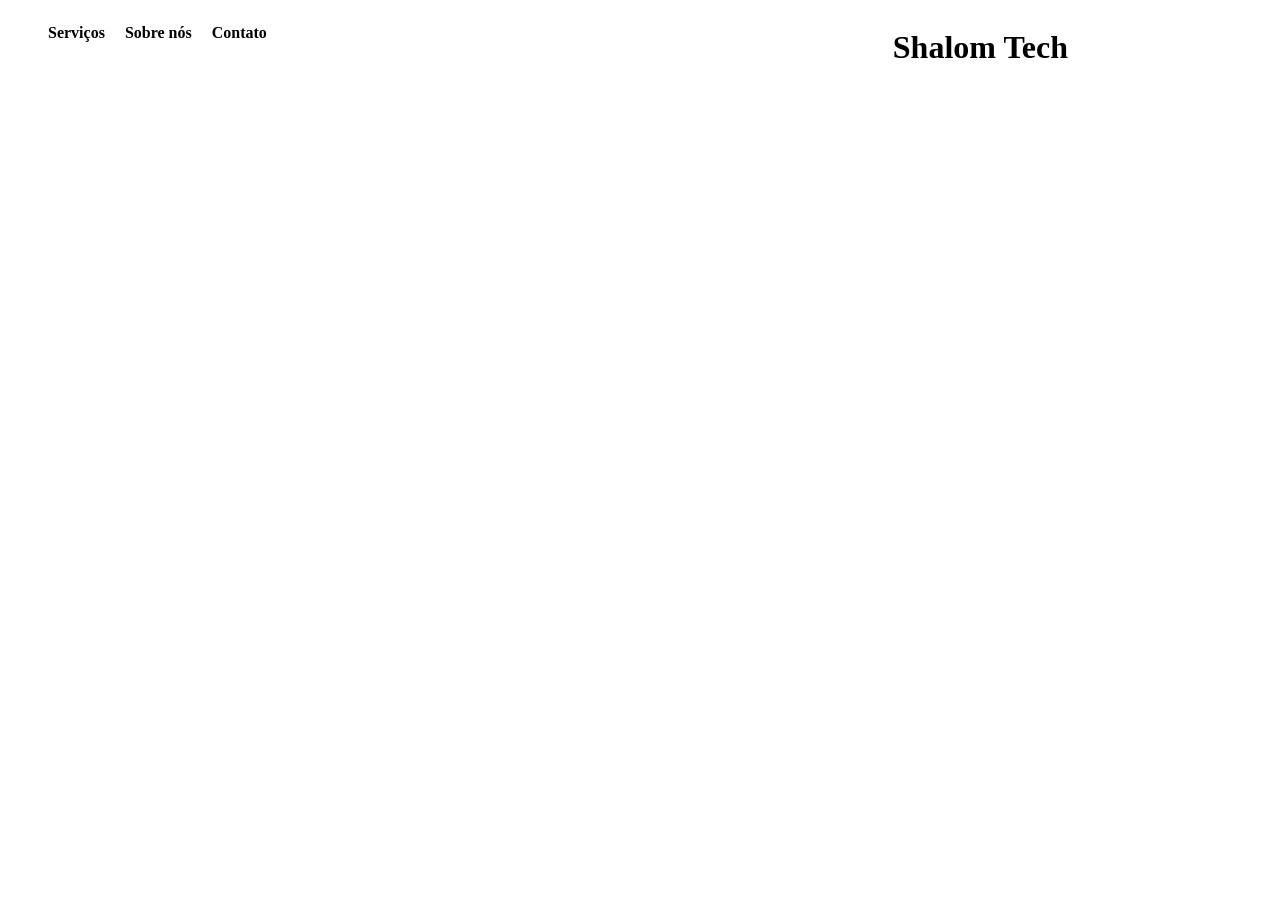
==== compatilhado.html @ 6a22645f "Add files via upload" ====
<!DOCTYPE html>
<html lang="pt-br">
  <head>
    <meta charset="UTF-8" />
    <meta http-equiv="X-UA-Compatible" content="IE=edge" />
    <meta name="viewport" content="width=device-width, initial-scale=1.0" />
    <link rel="stylesheet" href="compatilhado.css" />
    <title>Empresa</title>
</head>
<body>

 <header>

    

     <nav class="class_navi">

        <ul>
            <li class="class_li_nav_header"> <a href="">Serviços</a></li>
            <li class="class_li_nav_header"> <a href="">Sobre nós</a></li>
            <li class="class_li_nav_header"> <a href="">Contato</a></li>

        </ul>
     
     </nav>
    
     <div class="div1">
      <h1> Shalom Tech </h1> <img src="img/img.png" alt="" style="width: 5%;"></div>
    
 </header>

  <!-- <header class="header_principal">
    
    <h1>Vamos inovar o seu negocio ?</h1>
    
    <input type="text" name="" id="butao-1_do_header_principal">
    <nav>
      <ul>
        <li>Home</li>
        <li>Sobre</li>
        <li>Contato</li>
      </ul>
    </nav>
  </header> -->



  <main>


    <section></section>
    <section></section>

  </main>

  <footer></footer>

  <script src="script.js"></script>
    
</body>
</html>
---- compatilhado.css ----
@import url('https://fonts.googleapis.com/css2?family=Krona+One&display=swap');
@import url('https://fonts.googleapis.com/css2?family=Montserrat:ital,wght@0,100..900;1,100..900&display=swap');

:root {
    --cor-primaria: black; /* Temos que trocar as cores */
    --cor-secundaria:white;
    --cor-terciarea: aqua;
    --cor-hover: #272727;

    --fonte-primaria: "Krona One", sans-serif;
    --fonte-secundaria:"Montserrat", sans-serif;
} 


header{ 
    width: 100%;
    display: flex;
    justify-content: space-between;
}
nav{
display: flex;
}
   

ul{
    display: flex; 
    gap: 20px;
}


.class_li_nav_header {
    display: flex;
}
a{
    display: flex;
    text-decoration: none;
    color: black;
    font-weight: bold;
}
.div1{
    width: 30%;
    display: flex;
    gap: 20px;
}
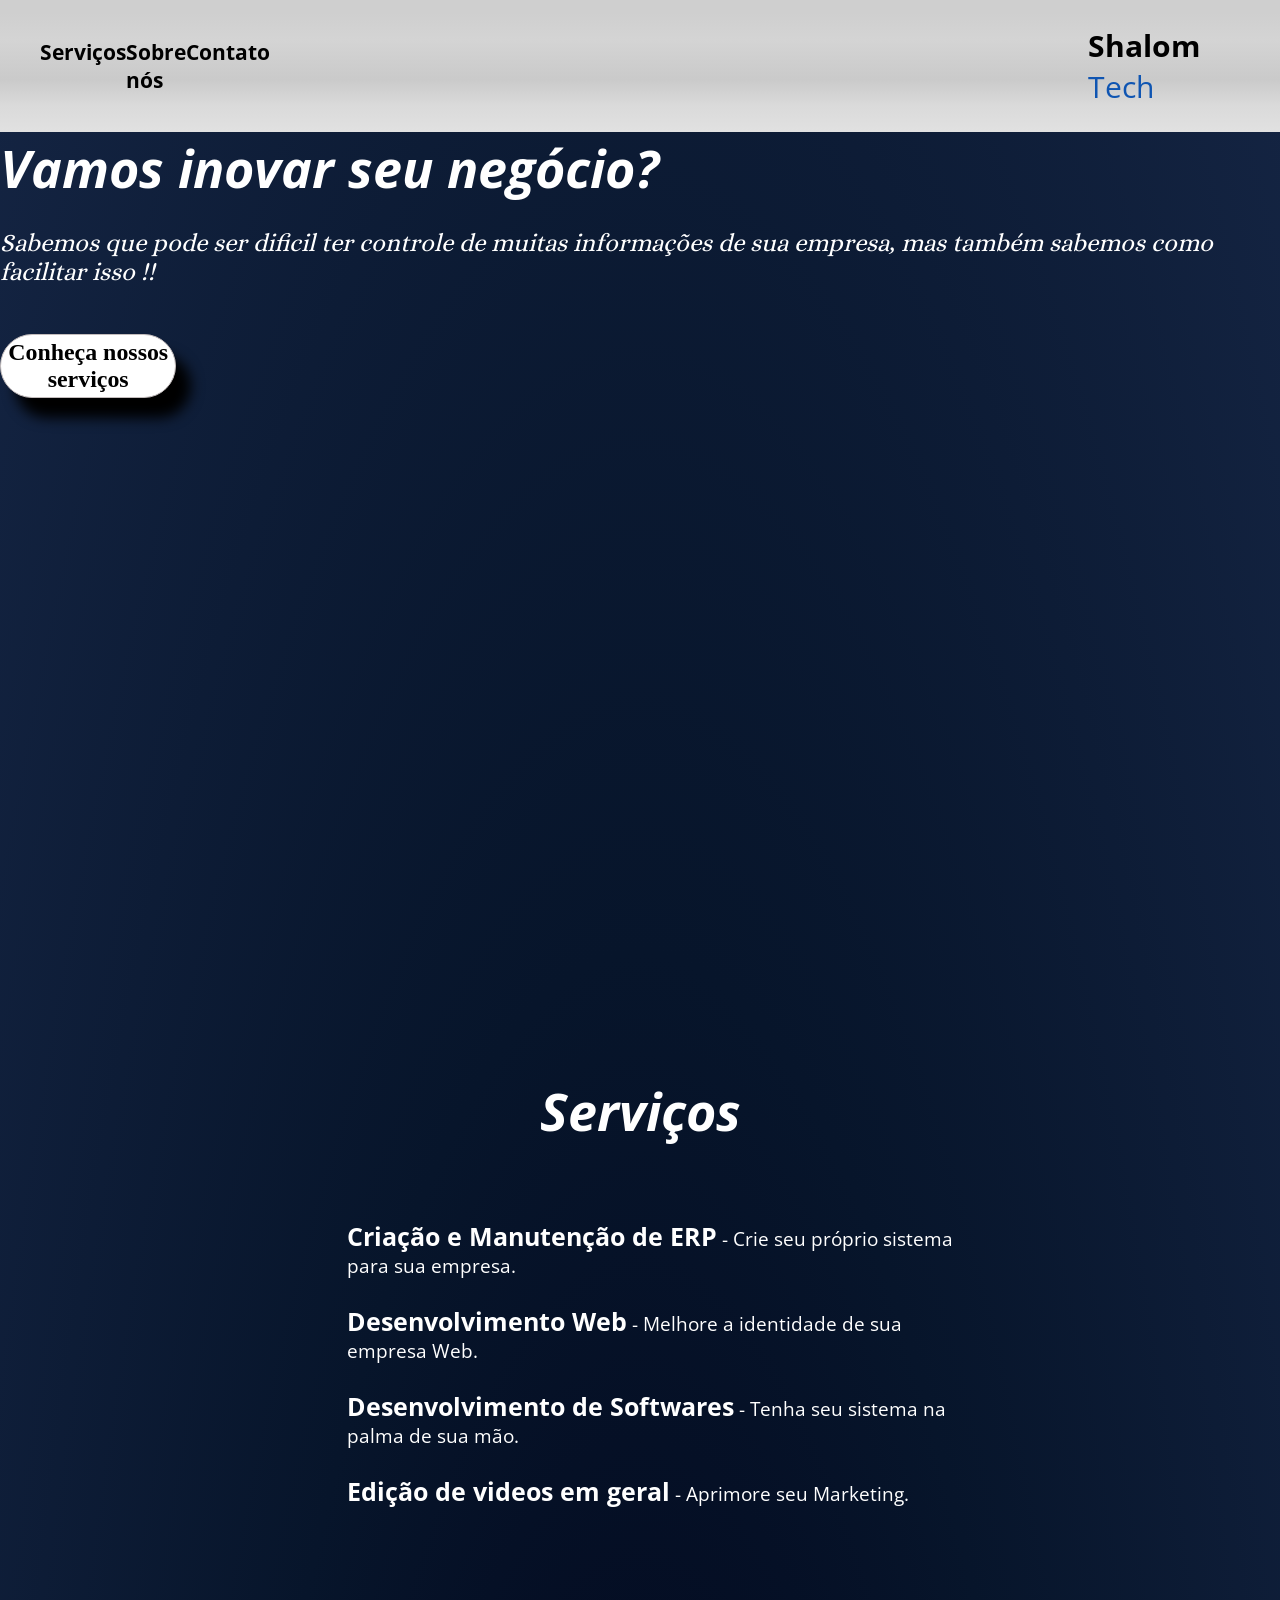
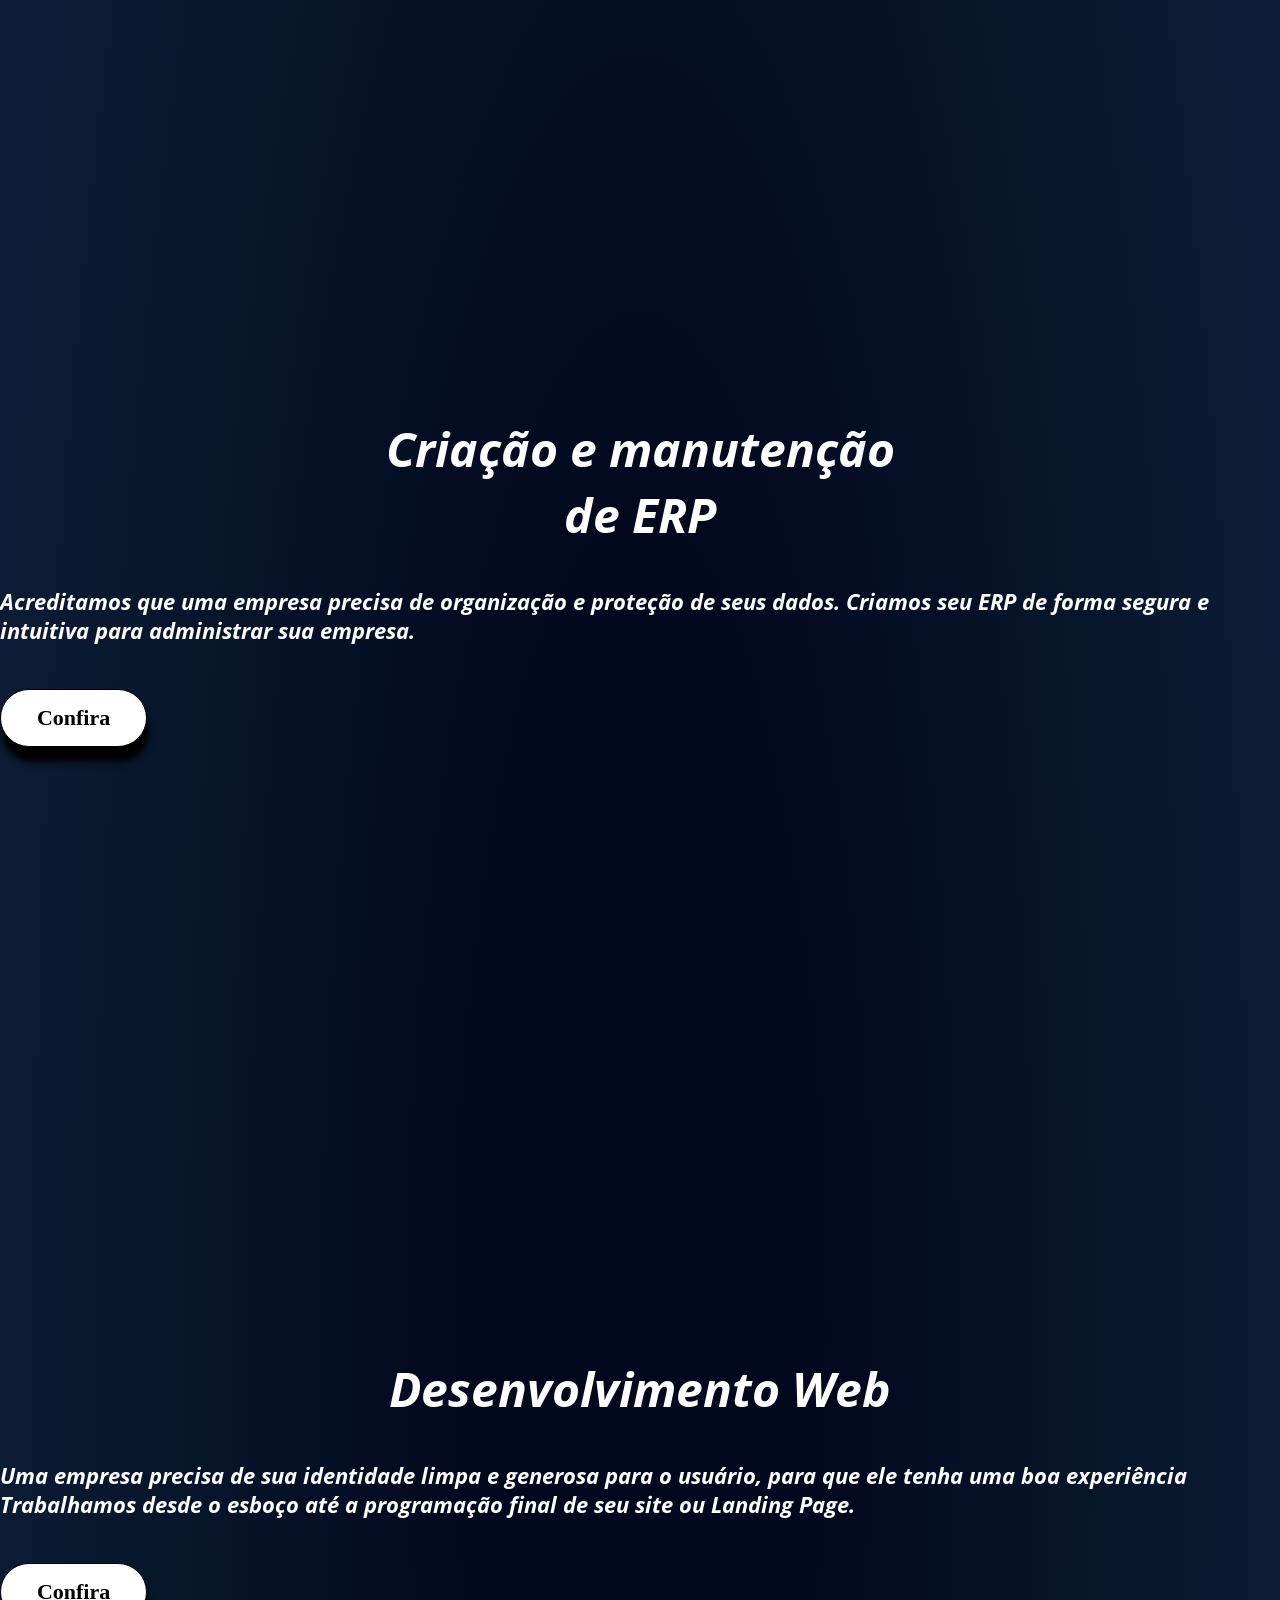
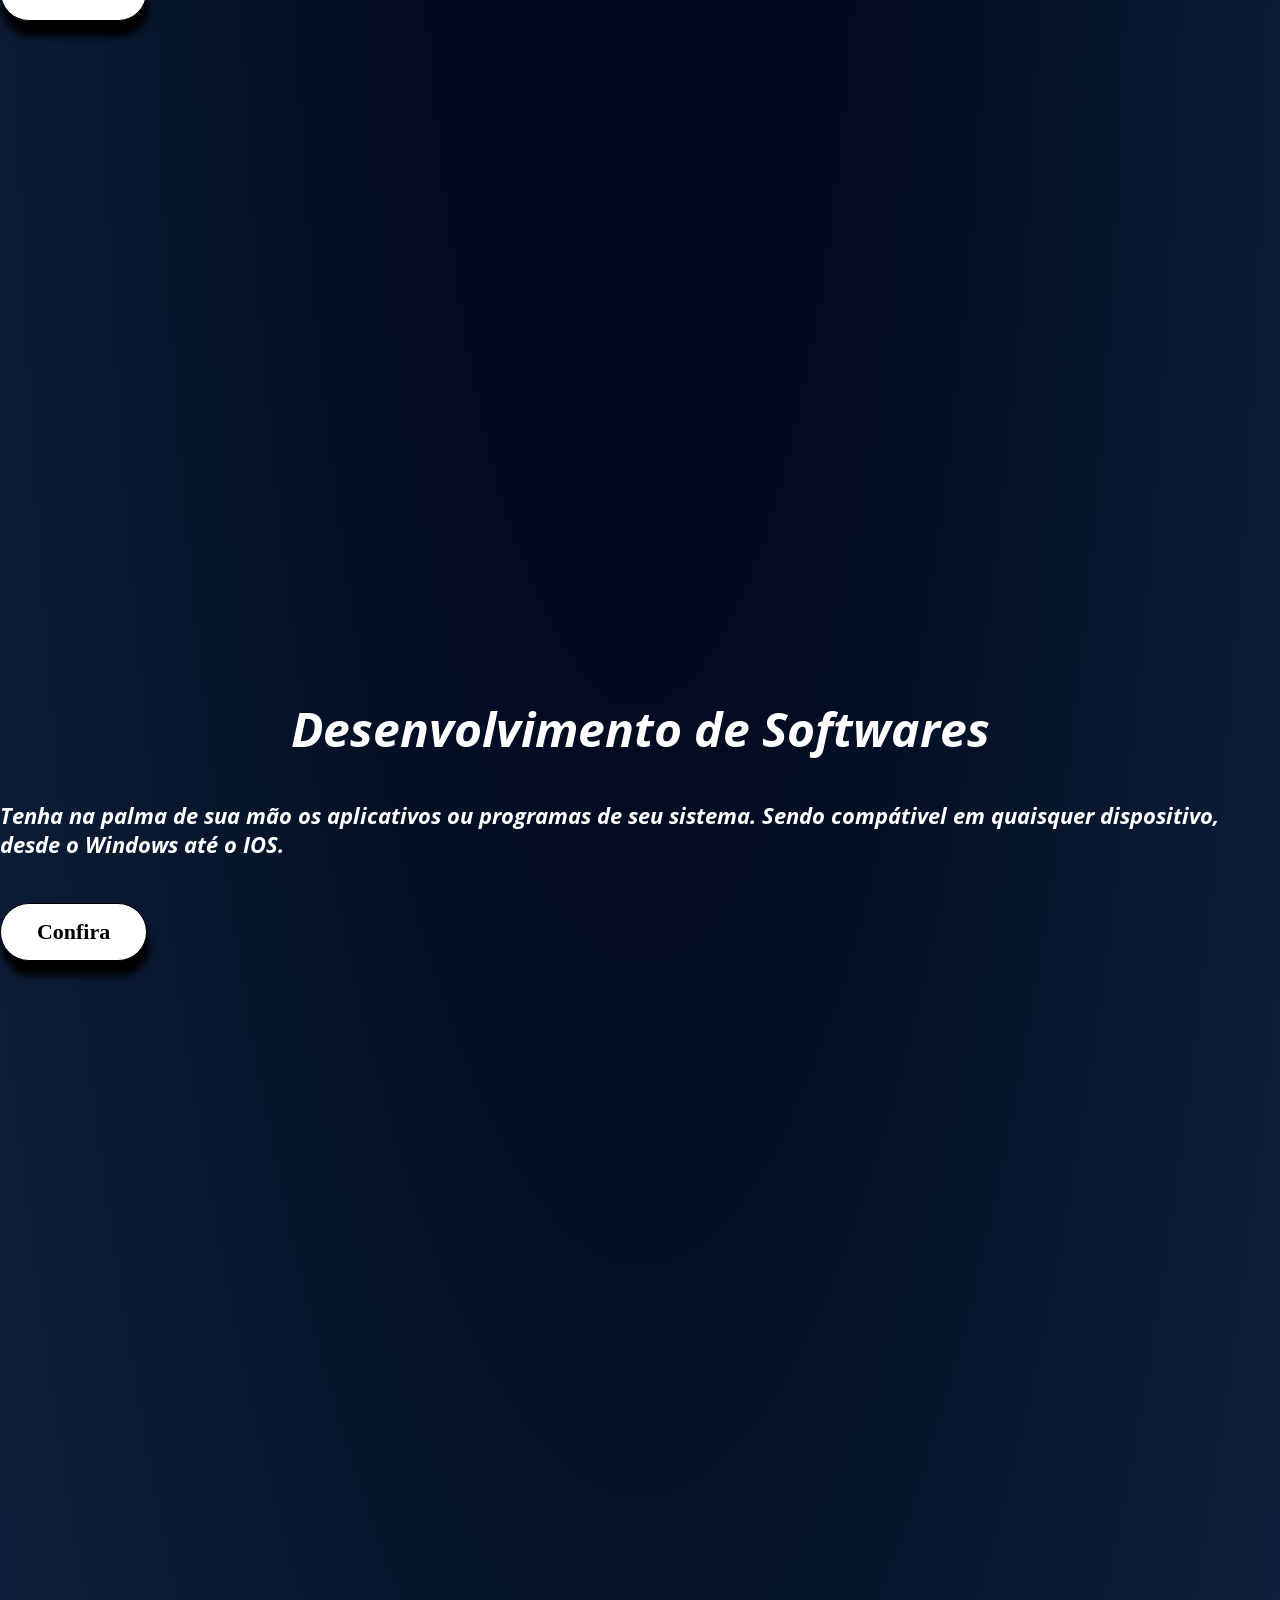
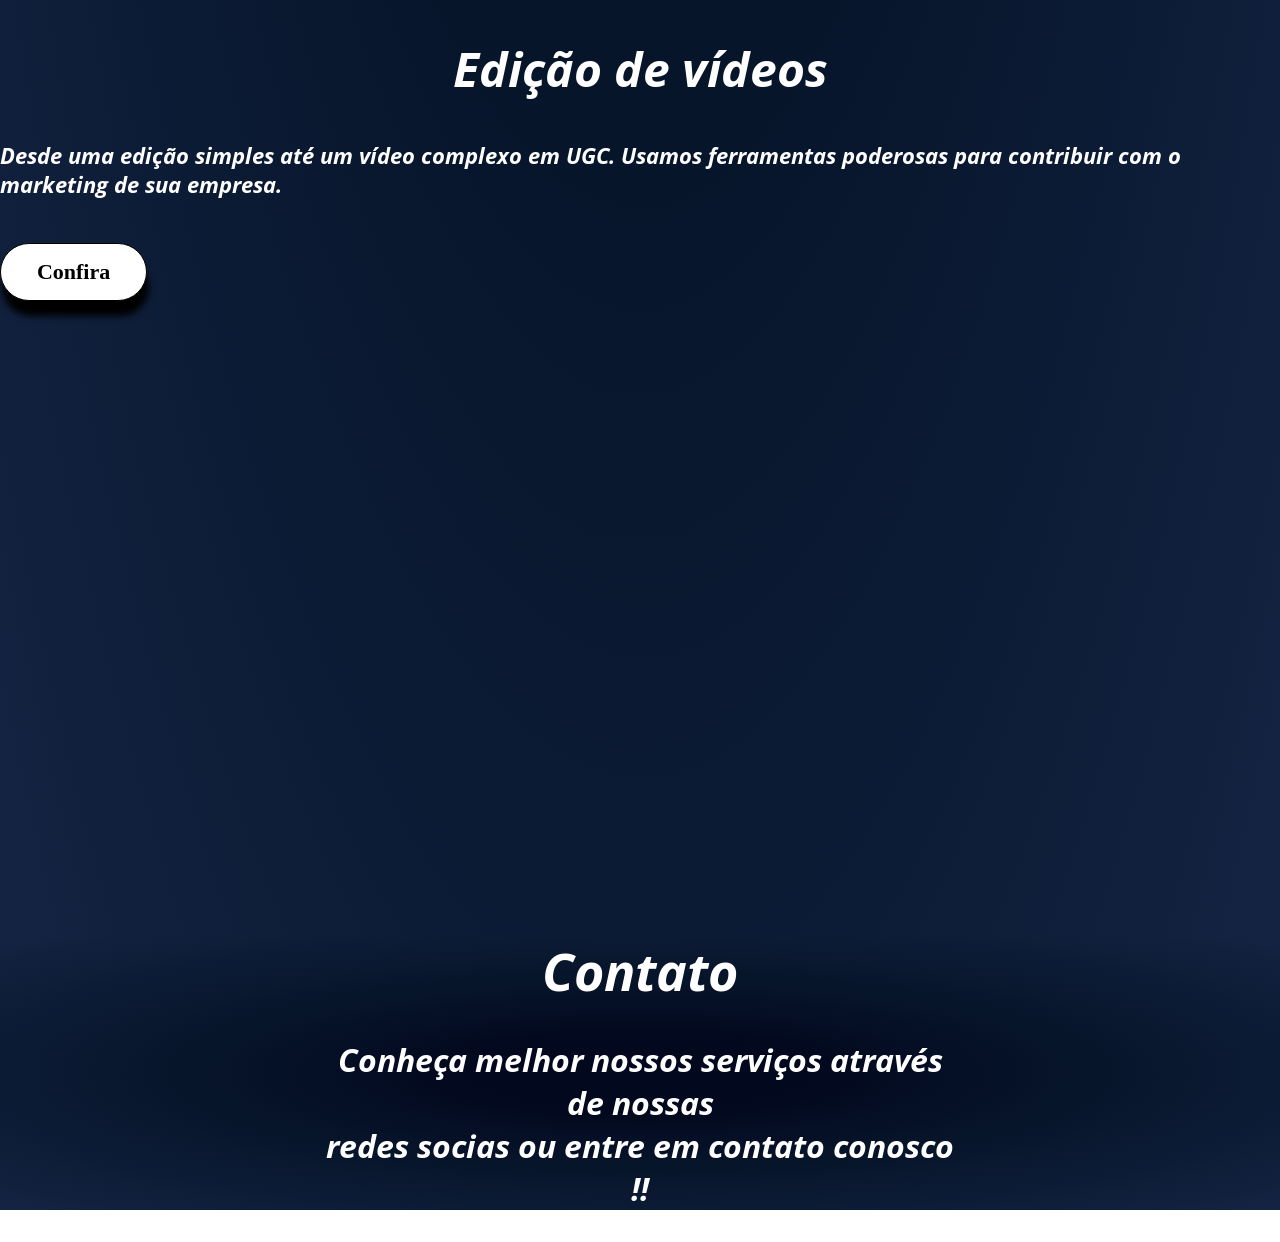
==== commit 5fb20560: "Add files via upload Arquivo atualizado mais não finalizado1 (sem imagens)" ====
--- a/compatilhado.html
+++ b/compatilhado.html
@@ -1,61 +1,118 @@
 <!DOCTYPE html>
+
 <html lang="pt-br">
+
   <head>
-    <meta charset="UTF-8" />
-    <meta http-equiv="X-UA-Compatible" content="IE=edge" />
-    <meta name="viewport" content="width=device-width, initial-scale=1.0" />
-    <link rel="stylesheet" href="compatilhado.css" />
-    <title>Empresa</title>
-</head>
-<body>
 
- <header>
+      <meta charset="UTF-8" />
+      <meta http-equiv="X-UA-Compatible" content="IE=edge" />
+      <meta name="viewport" content="width=device-width, initial-scale=1.0" />
+      <link rel="stylesheet" href="compatilhado.css" />
+      <title>Empresa</title>
 
-    
+  </head>
+  <body>
 
-     <nav class="class_navi">
+    <header>
 
-        <ul>
-            <li class="class_li_nav_header"> <a href="">Serviços</a></li>
-            <li class="class_li_nav_header"> <a href="">Sobre nós</a></li>
-            <li class="class_li_nav_header"> <a href="">Contato</a></li>
-
-        </ul>
-     
-     </nav>
-    
-     <div class="div1">
-      <h1> Shalom Tech </h1> <img src="img/img.png" alt="" style="width: 5%;"></div>
-    
- </header>
-
-  <!-- <header class="header_principal">
-    
-    <h1>Vamos inovar o seu negocio ?</h1>
-    
-    <input type="text" name="" id="butao-1_do_header_principal">
-    <nav>
-      <ul>
-        <li>Home</li>
-        <li>Sobre</li>
-        <li>Contato</li>
-      </ul>
-    </nav>
-  </header> -->
+          <div class="div1_header ">
+            
+              <nav class="class_navi_header-principal">
+                
+                  <ul class="class_ul_da_navi_do_header-principal">
+                    
+                      <li class="class_li_nav_header-principal"> <a class="class_a_do_ul_do_header-principal" href="">Serviços</a></li>
+                      <li class="class_li_nav_header-principal"> <a class="class_a_do_ul_do_header-principal" href="">Sobre nós</a></li>
+                      <li class="class_li_nav_header-principal"> <a class="class_a_do_ul_do_header-principal" href="">Contato</a></li>
+                    
+                  </ul>
+                  
+              </nav>
+              
+              <a class="A_da_logo_do_header-principal" href=""> 
+                
+                  <h2> Shalom <span>Tech</span> </h2> <img src="img/img.png" alt="" style="width: 20%;">
+                
+              </a>
+              
+          </div>
 
 
+    </header>
 
-  <main>
+    <main>
 
+      <section class="section1_do_main"> 
 
-    <section></section>
-    <section></section>
+         <h1 class="h1_section1_do_main">Vamos inovar seu negócio?</h1>
 
-  </main>
+         <p class="class_p_do_section1_do_main">Sabemos que pode ser dificil ter controle de muitas informações de sua empresa, mas também sabemos como facilitar isso !!</p>
+         <a class="botao_link_do_section1"><p href="">Conheça nossos serviços</p></a>
 
-  <footer></footer>
+      </section>
 
-  <script src="script.js"></script>
-    
-</body>
+      <section class="section2_do_main"> 
+
+          <h1 class="h1_section2_do_main">Serviços</h1> 
+
+          <ul class="ul_do_section2_do_main">
+            <li><strong>Criação e Manutenção de ERP</strong> - Crie seu próprio sistema para sua empresa. </li>
+            <li><strong>Desenvolvimento Web</strong> - Melhore a identidade de sua empresa Web.</li>
+            <li><strong>Desenvolvimento de Softwares</strong> - Tenha seu sistema na palma de sua mão.</li>
+            <li><strong>Edição de videos em geral</strong> - Aprimore seu Marketing.</li>
+          </ul>
+
+      </section>
+      <section class="section4_do_main">
+         <h1 class="h1_do_section4_do_main"> Criação e manutenção <br> de ERP </h1>
+         <p class="class_p_do_section4_do_main">Acreditamos que uma empresa precisa de organização e proteção de seus dados.
+          Criamos seu ERP de forma segura e intuitiva para administrar sua empresa.</p>
+          <a class="botao_link_do_section4" href=""><p>Confira</p></a>
+      </section>
+      
+      <section class="section5_do_main">
+
+        <h1 class="h1_do_section5_do_main">Desenvolvimento Web </h1>
+        <p class="class_p_do_section5_do_main">Uma empresa precisa de sua identidade limpa e generosa para o usuário, para que ele tenha uma boa experiência 
+          Trabalhamos desde o esboço até a programação final de seu site ou Landing Page.</p>
+          <a class="botao_link_do_section5" href=""><p>Confira</p></a>
+
+      </section>
+      
+      <section class="section6_do_main"> 
+
+        <h1 class="h1_do_section6_do_main">Desenvolvimento de Softwares </h1>
+
+        <p class="class_p_do_section6_do_main">Tenha na palma de sua mão os aplicativos ou programas de seu sistema. 
+          Sendo compátivel em quaisquer dispositivo, desde o Windows até o IOS.</p>
+
+          <a class="botao_link_do_section6" href=""><p>Confira</p></a>
+
+      </section>
+      
+      <section class="section7_do_main">
+
+        <h1 class="h1_do_section7_do_main">Edição de vídeos</h1>
+
+        <p class="class_p_do_section7_do_main">Desde uma edição simples até um vídeo complexo em UGC. Usamos ferramentas poderosas para contribuir com o marketing de sua empresa.</p>
+
+          <a class="botao_link_do_section7" href=""><p>Confira</p></a>
+      
+      </section>
+
+    </main>
+
+    <footer> 
+      <h1 class="h1_do_section8_do_main">Contato</h1>
+      <p class="class_p_do_section8_do_main">Conheça melhor nossos serviços através de nossas <br> redes socias ou entre em contato conosco !!</p>
+       <a href=""></a>
+       <a href=""></a>
+       <a href=""></a>
+      
+    </footer>
+
+    <script src="script.js"></script>
+      
+  </body>
+
 </html>
--- a/compatilhado.css
+++ b/compatilhado.css
@@ -1,5 +1,7 @@
 @import url('https://fonts.googleapis.com/css2?family=Krona+One&display=swap');
 @import url('https://fonts.googleapis.com/css2?family=Montserrat:ital,wght@0,100..900;1,100..900&display=swap');
+
+@import url('https://fonts.googleapis.com/css2?family=Alice&family=Montserrat:ital@0;1&family=Open+Sans:ital,wght@0,300..800;1,300..800&display=swap');
 
 :root {
     --cor-primaria: black; /* Temos que trocar as cores */
@@ -7,38 +9,379 @@
     --cor-terciarea: aqua;
     --cor-hover: #272727;
 
+    --fonte-link-header:" font-family: "Open Sans", sans-serif;";
     --fonte-primaria: "Krona One", sans-serif;
     --fonte-secundaria:"Montserrat", sans-serif;
+    --fonte:  "Alice", serif;
 } 
 
+
+body{
+    margin: 0;
+}
 
 header{ 
     width: 100%;
+    /* display: flex; */
+    justify-content: space-between;  
+    background:linear-gradient(#cfcfcf 10%,#d4d4d4 30%,#cacaca 60%,#dadada 80%,#e1e1e1 100%);
+}
+
+.div1_header{
+    width: 100%;
     display: flex;
     justify-content: space-between;
 }
-nav{
-display: flex;
+
+.class_navi_header-principal{
+    display: flex;
+    align-items: center; 
+    width: 60%;
 }
    
-
-ul{
-    display: flex; 
-    gap: 20px;
-}
-
-
-.class_li_nav_header {
-    display: flex;
-}
-a{
-    display: flex;
-    text-decoration: none;
-    color: black;
-    font-weight: bold;
-}
-.div1{
-    width: 30%;
-    display: flex;
-    gap: 20px;
+.class_ul_da_navi_do_header-principal{
+    width: 27%;
+    display: flex;
+    justify-content: space-between;  
+ 
+}
+
+.class_li_nav_header-principal {
+    display: flex;
+}
+
+
+.class_a_do_ul_do_header-principal{
+    font-family: "Open Sans", sans-serif;
+    font-size: 21px;
+    display: flex;
+    text-decoration: none;
+    color: black;
+    font-weight: bold;
+}
+
+.A_da_logo_do_header-principal{ font-size: 14px;
+    align-items: center;
+    display: flex;
+    width: 15%;
+    font-family: "Open Sans", sans-serif;
+    font-size: 20px;
+    display: flex;
+    text-decoration: none;
+    color: black;
+    font-weight: bold;
+}
+ 
+.class_a_do_ul_do_header-principal:hover {
+    color:purple ;
+}
+
+.A_da_logo_do_header-principal:hover{
+    color: purple;
+}
+span{
+    color: #0f55b2;
+    font-weight:lighter;
+}
+
+/* parte do meio */
+
+
+main ,footer{
+    background:radial-gradient(#02081e 18%,#07152b 50%,#203258 150% ,#255bb1 130%,#217cf4 150%,blue 50%, rgb(88, 199, 236)200%, rgb(75, 154, 211)10%);
+    /* height: 100vh; */
+}
+.section1_do_main{
+    height: 100vh;
+}
+
+.h1_section1_do_main{
+    font-family: "Open Sans", sans-serif;
+    font-size: 52.1px;
+    font-weight: bold;
+    font-style: italic;
+    color: white;
+    margin: 0;
+ 
+}
+
+.class_p_do_section1_do_main{
+    font-family: "Alice", serif;
+    font-size: 24.9px;
+    font-style: italic;
+    color: white;
+}
+
+.botao_link_do_section1 p{
+    text-decoration: none;
+    color: black;
+    font-size: 23.9px;
+    font-weight: bold;
+   
+    padding: 4px;
+    background: white;
+    width: 13%;
+    border: solid #c3bcbc 1px;
+    border-radius: 70px 70px; 
+    text-align: center;
+    float:inline-start;
+    box-shadow: 15px 20px 13px;
+}
+
+.botao_link_do_section1 p:hover{
+    color: purple;
+    background:rgb(30, 28, 28);
+    border-width: 0 0 2px 0;
+    border-color: #ccc;
+    border-style: solid;
+    cursor: pointer;
+}
+
+
+
+    /*parte do section2*/
+
+
+.section2_do_main{
+    margin: 0 24%;
+    clear: both;
+    height: 100vh;
+}
+
+.h1_section2_do_main{
+    font-family: "Open Sans", sans-serif;
+    font-size: 52.1px;
+    font-weight: bold;
+    font-style: italic;
+    color: white;
+    clear: both;
+    text-align: center;
+    padding: 0 0 30px 0;
+}
+
+.ul_do_section2_do_main li{
+    font-size: 19.1px;
+    font-family: "Open Sans", sans-serif;
+    color: white;
+    list-style-type: none;
+    margin: 25px 0;
+
+}
+
+strong{
+    font-size: 25.4px;
+    font-weight: bold;
+    font-family: "Open Sans", sans-serif;
+    color: white;
+
+}
+
+/* section 4*/
+
+.section4_do_main{
+    height: 100vh;
+}
+
+.h1_do_section4_do_main{
+    font-family: "Open Sans", sans-serif;
+    font-size: 48.2px;
+    font-weight: bold;
+    font-style: italic;
+    color: white;
+    text-align: center;
+}
+.class_p_do_section4_do_main{
+    font-family: "Open Sans", sans-serif;
+    font-size: 21.5px;
+    font-weight: bold;
+    color: white;
+    font-style: italic;
+
+}
+
+.botao_link_do_section4 p{
+    text-decoration: none;
+    color: black;
+    font-size: 22px;
+    font-weight: bold;
+    padding: 15px;
+    background: white;
+    width: 9%;
+    border-radius: 70px 70px; 
+    text-align: center;
+    float:inline-start;
+    box-shadow: 2px 15px 7px;
+    border: 1px black solid;
+}
+.botao_link_do_section4 p:hover{
+    color: purple;
+    background:rgb(30, 28, 28);
+    border-width: 0 0 2px 0;
+    border-color: #ccc;
+    border-style: solid;
+
+    
+
+    
+}
+
+/* section 5*/
+
+
+.section5_do_main{
+    height: 100vh;
+}
+
+.h1_do_section5_do_main{
+    font-family: "Open Sans", sans-serif;
+    font-size: 48.2px;
+    font-weight: bold;
+    font-style: italic;
+    color: white;
+    text-align: center;
+}
+.class_p_do_section5_do_main{
+    font-family: "Open Sans", sans-serif;
+    font-size: 21.5px;
+    font-weight: bold;
+    color: white;
+    font-style: italic;
+
+}
+
+.botao_link_do_section5 p{
+    text-decoration: none;
+    color: black;
+    font-size: 22px;
+    font-weight: bold;
+    padding: 15px;
+    background: white;
+    width: 9%;
+    border-radius: 70px 70px; 
+    text-align: center;
+    float:inline-start;
+    box-shadow: 2px 15px 7px;
+    border: 1px black solid;
+}
+.botao_link_do_section5 p:hover{
+    color: purple;
+    background:rgb(30, 28, 28);
+    border-width: 0 0 2px 0;
+    border-color: #ccc;
+    border-style: solid;
+}
+
+/* section6 */
+
+.section6_do_main{
+    height: 100vh;
+}
+
+.h1_do_section6_do_main{
+    font-family: "Open Sans", sans-serif;
+    font-size: 48.2px;
+    font-weight: bold;
+    font-style: italic;
+    color: white;
+    text-align: center;
+}
+.class_p_do_section6_do_main{
+    font-family: "Open Sans", sans-serif;
+    font-size: 21.5px;
+    font-weight: bold;
+    color: white;
+    font-style: italic;
+
+}
+
+.botao_link_do_section6 p{
+    text-decoration: none;
+    color: black;
+    font-size: 22px;
+    font-weight: bold;
+    padding: 15px;
+    background: white;
+    width: 9%;
+    border-radius: 70px 70px; 
+    text-align: center;
+    float:inline-start;
+    box-shadow: 2px 15px 7px;
+    border: 1px black solid;
+}
+.botao_link_do_section6 p:hover{
+    color: purple;
+    background:rgb(30, 28, 28);
+    border-width: 0 0 2px 0;
+    border-color: #ccc;
+    border-style: solid;
+}
+
+/* section7 */
+
+.section7_do_main{
+    height: 100vh;
+}
+
+.h1_do_section7_do_main{
+    font-family: "Open Sans", sans-serif;
+    font-size: 48.2px;
+    font-weight: bold;
+    font-style: italic;
+    color: white;
+    text-align: center;
+}
+.class_p_do_section7_do_main{
+    font-family: "Open Sans", sans-serif;
+    font-size: 21.5px;
+    font-weight: bold;
+    color: white;
+    font-style: italic;
+
+}
+
+.botao_link_do_section7 p{
+    text-decoration: none;
+    color: black;
+    font-size: 22px;
+    font-weight: bold;
+    padding: 15px;
+    background: white;
+    width: 9%;
+    border-radius: 70px 70px; 
+    text-align: center;
+    float:inline-start;
+    box-shadow: 2px 15px 7px;
+    border: 1px black solid;
+}
+.botao_link_do_section7 p:hover{
+    color: purple;
+    background:rgb(30, 28, 28);
+    border-width: 0 0 2px 0;
+    border-color: #ccc;
+    border-style: solid;
+}
+
+/* section8 */
+
+footer{
+    padding: 0 25%;
+}
+.h1_do_section8_do_main{
+    font-family: "Open Sans", sans-serif;
+    font-size: 52.1px;
+    font-weight: bold;
+    font-style: italic;
+    color: white;
+    margin: 0;
+    text-align: center;
+ 
+}
+.class_p_do_section8_do_main{
+    font-family: "Open Sans", sans-serif;
+    font-size: 32px;
+    font-weight: bold;
+    color: white;
+    font-style: italic;
+    text-align: center;
+
 }
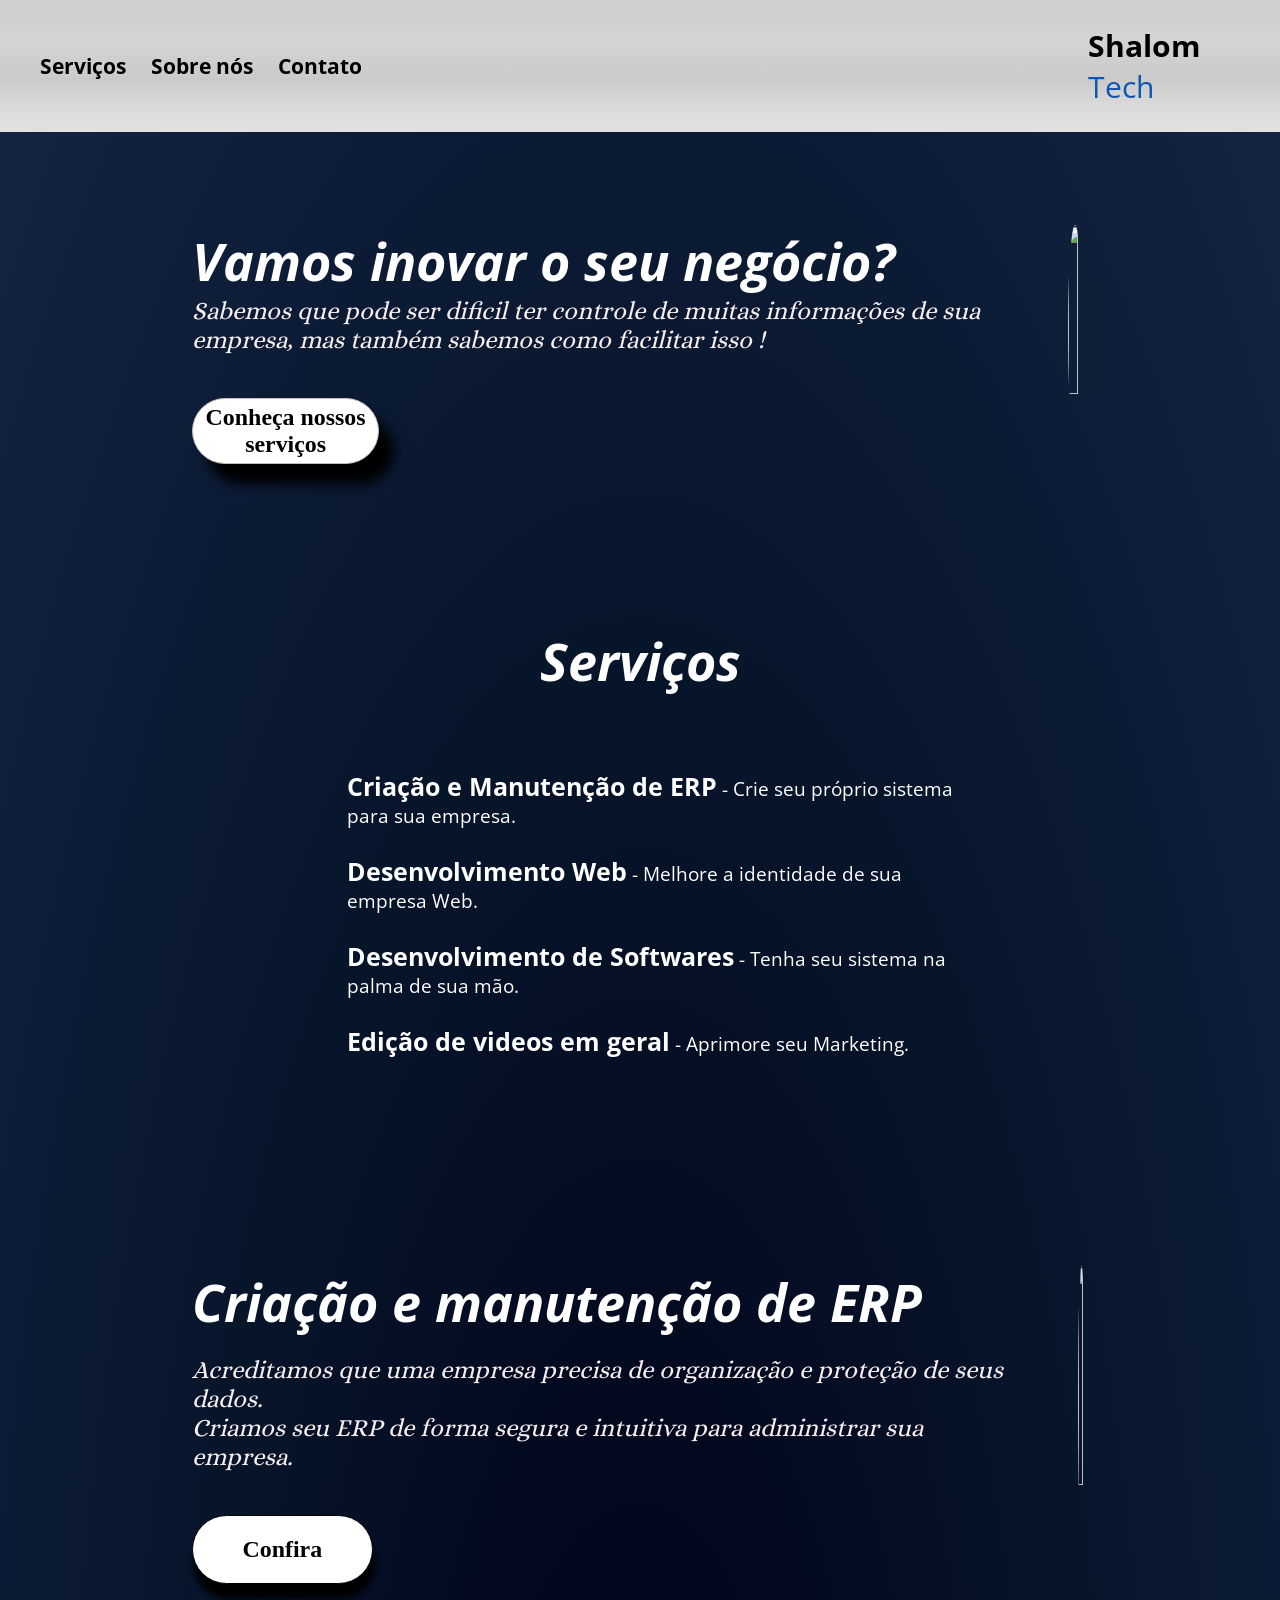
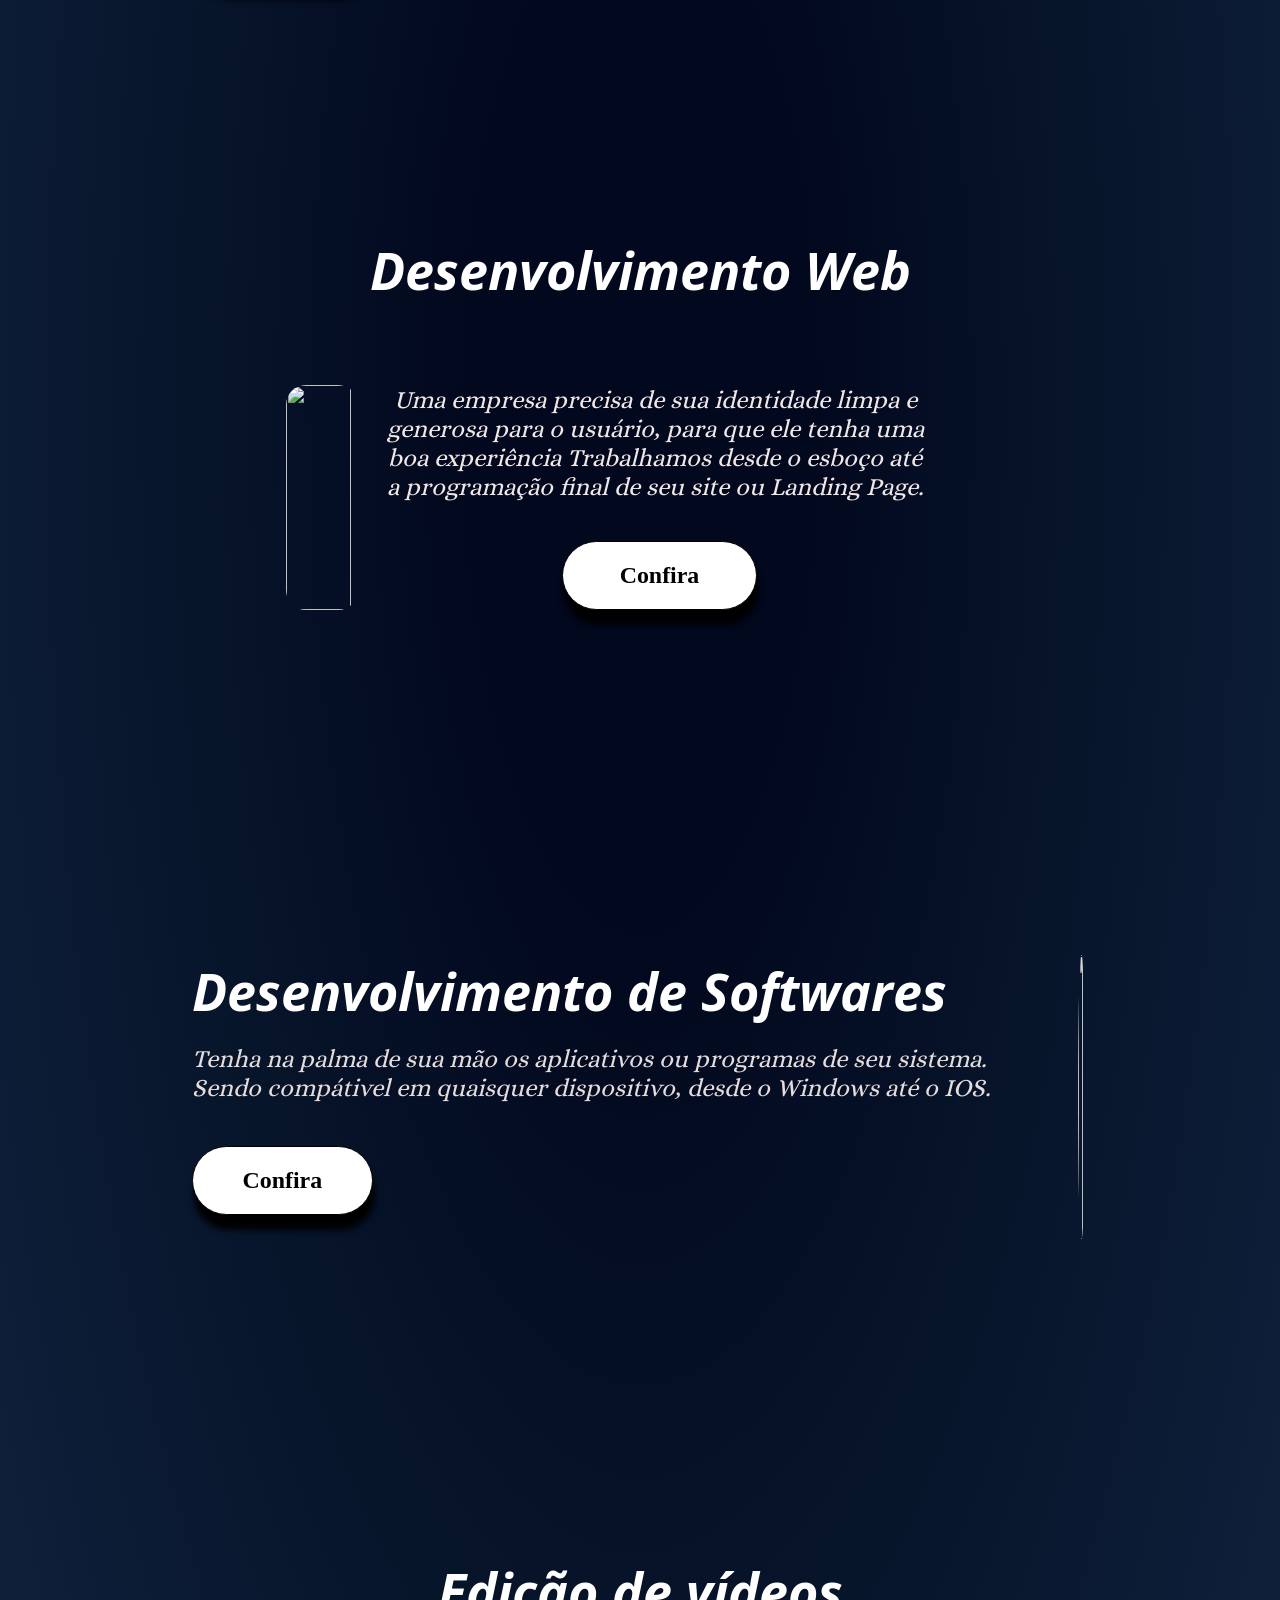
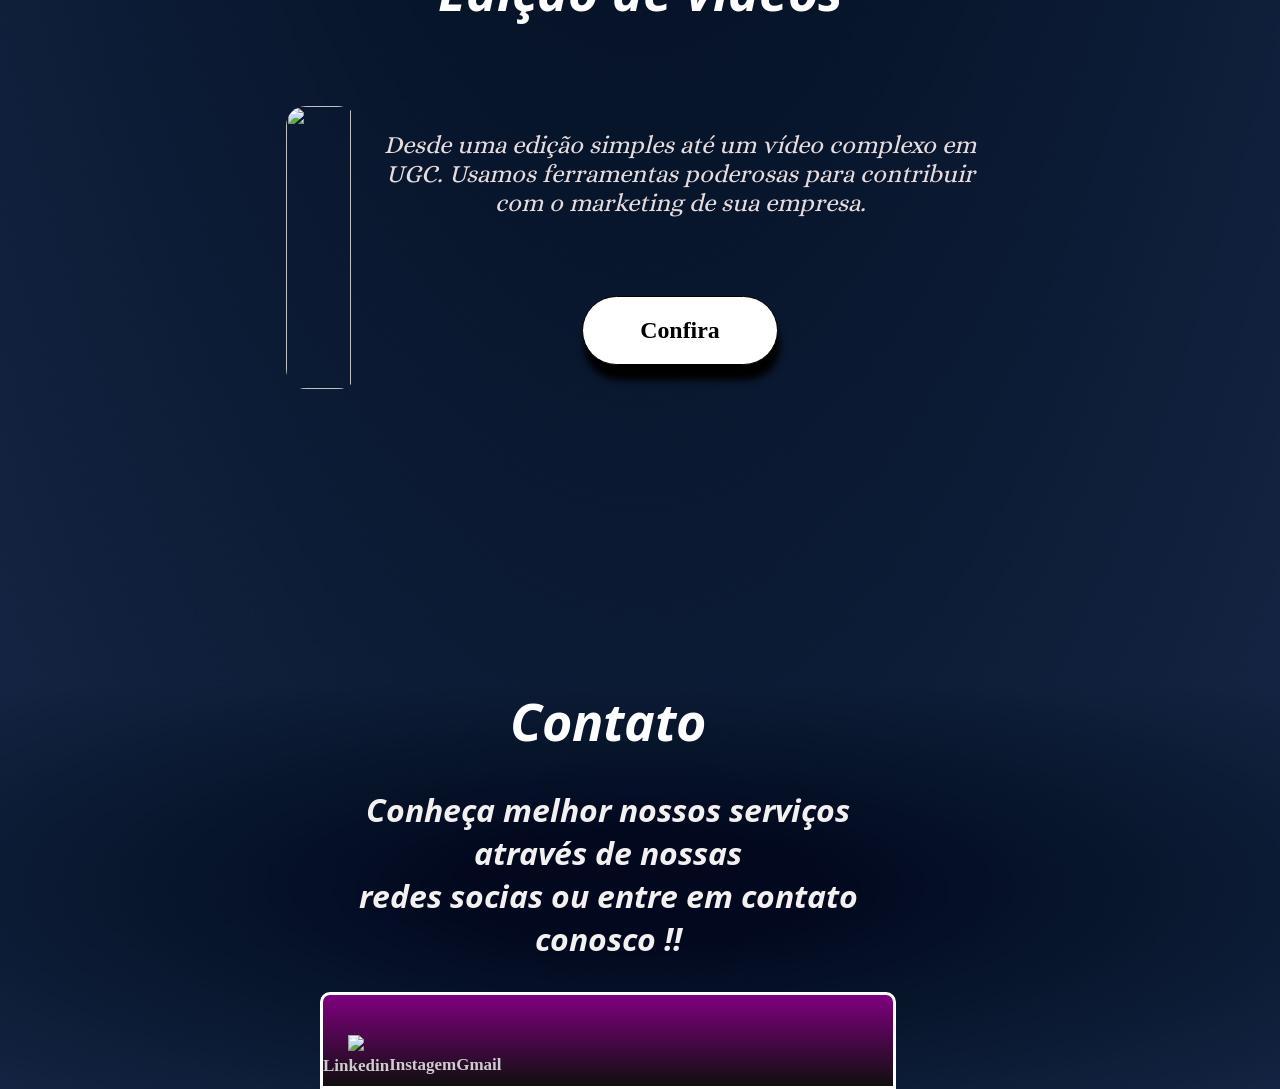
==== commit a106298b: "Add files via upload Atualização nova 3" ====
--- a/compatilhado.html
+++ b/compatilhado.html
@@ -43,11 +43,24 @@
     <main>
 
       <section class="section1_do_main"> 
+        
+ 
+       
+         <div class="div1">
 
-         <h1 class="h1_section1_do_main">Vamos inovar seu negócio?</h1>
+            <h1 class="h1_section1_do_main">Vamos inovar o seu negócio?</h1>
 
-         <p class="class_p_do_section1_do_main">Sabemos que pode ser dificil ter controle de muitas informações de sua empresa, mas também sabemos como facilitar isso !!</p>
-         <a class="botao_link_do_section1"><p href="">Conheça nossos serviços</p></a>
+            <p class="class_p_do_section1_do_main">Sabemos que pode ser dificil ter controle de muitas informações de sua empresa, mas também sabemos como facilitar isso !</p>
+            <a class="botao_link_do_section1"><p href="">Conheça nossos serviços</p></a>
+
+        </div>
+
+        <div class="div2">
+
+           <img src="img/img_01.png" alt="" style="width: 70%; height: 80%;;border-radius: 50%;">
+
+        </div>
+
 
       </section>
 
@@ -63,51 +76,107 @@
           </ul>
 
       </section>
+
       <section class="section4_do_main">
-         <h1 class="h1_do_section4_do_main"> Criação e manutenção <br> de ERP </h1>
-         <p class="class_p_do_section4_do_main">Acreditamos que uma empresa precisa de organização e proteção de seus dados.
-          Criamos seu ERP de forma segura e intuitiva para administrar sua empresa.</p>
-          <a class="botao_link_do_section4" href=""><p>Confira</p></a>
+
+        <div class="div3">
+
+            <h1 class="h1_do_section4_do_main"> 
+              Criação e manutenção  de ERP 
+            </h1>
+
+            <br>
+
+            <p class="class_p_do_section4_do_main">  
+              Acreditamos   que uma empresa precisa de organização e proteção de seus dados. <br>
+                  Criamos seu ERP de forma segura e intuitiva para administrar sua empresa.
+            </p>
+              <a class="botao_link_do_section4" href=""><p>Confira</p></a>
+
+        </div>
+
+        <div class="div4">
+
+            <img src="img/img_03.png" alt="" style="width: 68%; height: 80%;border-radius: 50%;margin: 0 -10px 0 0;">
+ 
+        </div>
+
       </section>
       
       <section class="section5_do_main">
+        <h1 class="h1_do_section5_do_main">Desenvolvimento Web </h1>
+        
+        <div class="div5">
 
-        <h1 class="h1_do_section5_do_main">Desenvolvimento Web </h1>
-        <p class="class_p_do_section5_do_main">Uma empresa precisa de sua identidade limpa e generosa para o usuário, para que ele tenha uma boa experiência 
-          Trabalhamos desde o esboço até a programação final de seu site ou Landing Page.</p>
-          <a class="botao_link_do_section5" href=""><p>Confira</p></a>
+            <p class="class_p_do_section5_do_main">Uma empresa precisa de sua identidade limpa e generosa para o usuário, para que ele tenha uma boa experiência 
+              Trabalhamos desde o esboço até a programação final de seu site ou Landing Page.</p>
+              <a class="botao_link_do_section5" href=""><p>Confira</p></a>
 
+        </div>
+        <div class="div6">
+
+          <img src="img/img7.jpg " alt="" style="width: 90%;height: 100%; border-radius: 20px; margin: 0 30px 0 30px ;">
+
+        </div>
+
+    </section>
       </section>
       
       <section class="section6_do_main"> 
 
-        <h1 class="h1_do_section6_do_main">Desenvolvimento de Softwares </h1>
+          <div class="div7">
 
-        <p class="class_p_do_section6_do_main">Tenha na palma de sua mão os aplicativos ou programas de seu sistema. 
-          Sendo compátivel em quaisquer dispositivo, desde o Windows até o IOS.</p>
+            <h1 class="h1_do_section6_do_main">Desenvolvimento de Softwares </h1>
+            <br>
+            <p class="class_p_do_section6_do_main">Tenha na palma de sua mão os aplicativos ou programas de seu sistema. 
+              Sendo compátivel em quaisquer dispositivo, desde o Windows até o IOS.</p>
 
-          <a class="botao_link_do_section6" href=""><p>Confira</p></a>
+            <a class="botao_link_do_section6" href=""><p>Confira</p></a>
+
+          </div>
+
+          <div class="div8">
+
+            <img src="img/img6.jpg" alt="" style="width: 68%; height: 100%;border-radius: 50%;margin: 0 -10px 0 0;">
+ 
+          </div>
 
       </section>
       
       <section class="section7_do_main">
 
         <h1 class="h1_do_section7_do_main">Edição de vídeos</h1>
+        <div class="div9">
 
-        <p class="class_p_do_section7_do_main">Desde uma edição simples até um vídeo complexo em UGC. Usamos ferramentas poderosas para contribuir com o marketing de sua empresa.</p>
+            <p class="class_p_do_section7_do_main">Desde uma edição simples até um vídeo complexo em UGC. Usamos ferramentas poderosas para contribuir com o marketing de sua empresa.</p>
 
-          <a class="botao_link_do_section7" href=""><p>Confira</p></a>
-      
+              <a class="botao_link_do_section7" href=""><p>Confira</p></a>
+        </div>
+
+        <div class="div10">
+
+          <img src="img/img_04.png " alt="" style="width: 90%;height: 100%; border-radius: 20px; margin: 0 30px 0 30px ;">
+
+        </div>
+
       </section>
 
     </main>
+    
+<!-- <hr> -->
+    <footer> 
+      
+          <h1 class="h1_do_section8_do_main">Contato</h1>
+          <p class="class_p_do_section8_do_main">Conheça melhor nossos serviços através de nossas <br> redes socias ou entre em contato conosco !!</p>
 
-    <footer> 
-      <h1 class="h1_do_section8_do_main">Contato</h1>
-      <p class="class_p_do_section8_do_main">Conheça melhor nossos serviços através de nossas <br> redes socias ou entre em contato conosco !!</p>
-       <a href=""></a>
-       <a href=""></a>
-       <a href=""></a>
+      <div class="div_footer">
+
+            <a href="">
+          <img src="img/linkedin_408805.png" style="width: 25%;"> <br>Linkedin</a>
+            <a href=""><img src="img/communication_15047584.png" alt="" style="width: 27%;"> <br>Instagem</a>
+          <a href=""><img src="img/logo_15455282.png"  alt="" width="25%"><br> Gmail</a>
+
+      </div>
       
     </footer>
 
--- a/compatilhado.css
+++ b/compatilhado.css
@@ -21,14 +21,13 @@
 }
 
 header{ 
-    width: 100%;
+    /* width: 100%; */
     /* display: flex; */
     justify-content: space-between;  
     background:linear-gradient(#cfcfcf 10%,#d4d4d4 30%,#cacaca 60%,#dadada 80%,#e1e1e1 100%);
 }
 
 .div1_header{
-    width: 100%;
     display: flex;
     justify-content: space-between;
 }
@@ -36,13 +35,11 @@
 .class_navi_header-principal{
     display: flex;
     align-items: center; 
-    width: 60%;
 }
    
 .class_ul_da_navi_do_header-principal{
-    width: 27%;
-    display: flex;
-    justify-content: space-between;  
+    display: flex;
+    gap: 25px; 
  
 }
 
@@ -62,14 +59,12 @@
 
 .A_da_logo_do_header-principal{ font-size: 14px;
     align-items: center;
-    display: flex;
     width: 15%;
     font-family: "Open Sans", sans-serif;
     font-size: 20px;
     display: flex;
     text-decoration: none;
     color: black;
-    font-weight: bold;
 }
  
 .class_a_do_ul_do_header-principal:hover {
@@ -90,9 +85,29 @@
 main ,footer{
     background:radial-gradient(#02081e 18%,#07152b 50%,#203258 150% ,#255bb1 130%,#217cf4 150%,blue 50%, rgb(88, 199, 236)200%, rgb(75, 154, 211)10%);
     /* height: 100vh; */
+    /* width: 100%; */
+    
+}
+main{
+    display: grid;
+    justify-items: center;
 }
 .section1_do_main{
-    height: 100vh;
+    height: 50vh;
+    width: 70%;
+    display: grid;
+    grid-template-areas: 'div1 div2';
+    place-content: center;
+}
+
+.div1{
+    display: grid;
+    grid-area: div1;
+}
+.div2{
+    grid-area: div2;
+
+
 }
 
 .h1_section1_do_main{
@@ -109,7 +124,11 @@
     font-family: "Alice", serif;
     font-size: 24.9px;
     font-style: italic;
-    color: white;
+    color: rgb(248, 237, 237);
+    margin: 0 23px 0 0;
+}
+.botao_link_do_section1{
+    margin: 20px 0 0 0;
 }
 
 .botao_link_do_section1 p{
@@ -117,10 +136,9 @@
     color: black;
     font-size: 23.9px;
     font-weight: bold;
-   
-    padding: 4px;
+    padding: 5px;
     background: white;
-    width: 13%;
+    width: 20%;
     border: solid #c3bcbc 1px;
     border-radius: 70px 70px; 
     text-align: center;
@@ -145,7 +163,7 @@
 .section2_do_main{
     margin: 0 24%;
     clear: both;
-    height: 100vh;
+    height: 70vh;
 }
 
 .h1_section2_do_main{
@@ -176,37 +194,52 @@
 
 }
 
+
 /* section 4*/
 
+
 .section4_do_main{
-    height: 100vh;
-}
+    height: 50vh;
+    width: 70%;
+    display: grid;
+    grid-template-areas: 'div3 div4';
+    place-content: center;
+}
+
+.div3{
+    display: grid;
+    grid-area: div3;
+}
+.div4{
+    grid-area: div4;}
+
+
 
 .h1_do_section4_do_main{
     font-family: "Open Sans", sans-serif;
-    font-size: 48.2px;
-    font-weight: bold;
-    font-style: italic;
-    color: white;
-    text-align: center;
+    font-size: 52.1px;
+    font-weight: bold;
+    font-style: italic;
+    color: white;
+    margin: 0;
 }
 .class_p_do_section4_do_main{
-    font-family: "Open Sans", sans-serif;
-    font-size: 21.5px;
-    font-weight: bold;
-    color: white;
-    font-style: italic;
+    font-family: "Alice", serif;
+    font-size: 24.9px;
+    font-style: italic;
+    color: rgb(248, 237, 237);
+    margin: 0 50px 0 0;
 
 }
 
 .botao_link_do_section4 p{
     text-decoration: none;
     color: black;
-    font-size: 22px;
-    font-weight: bold;
-    padding: 15px;
+    font-size: 23.9px;
+    font-weight: bold;
+    padding: 20px 45px;
     background: white;
-    width: 9%;
+    width: 10%;
     border-radius: 70px 70px; 
     text-align: center;
     float:inline-start;
@@ -224,45 +257,75 @@
 
     
 }
+.botao_link_do_section4{
+    margin: 20px 0 0 0;
+}
 
 /* section 5*/
 
 
+
 .section5_do_main{
-    height: 100vh;
+    height: 80vh;
+    width: 60%;
+    display: grid;
+    grid-template-areas: 'h1_do_section5_do_main h1_do_section5_do_main '
+    'div6 div5';
+    place-content: center;
+}
+
+.div5{
+    display: grid;
+    grid-area: div5;
+    text-align: center;
+}
+.div6{
+    grid-area: div6;
 }
 
 .h1_do_section5_do_main{
-    font-family: "Open Sans", sans-serif;
-    font-size: 48.2px;
-    font-weight: bold;
-    font-style: italic;
-    color: white;
-    text-align: center;
+    text-align: center;
+    grid-area: h1_do_section5_do_main;
+    padding: 0 0 80px 0;
+}
+
+.h1_do_section5_do_main{
+    font-family: "Open Sans", sans-serif;
+    font-size: 52.1px;
+    font-weight: bold;
+    font-style: italic;
+    color: white;
+    margin: 0;
 }
 .class_p_do_section5_do_main{
-    font-family: "Open Sans", sans-serif;
-    font-size: 21.5px;
-    font-weight: bold;
-    color: white;
-    font-style: italic;
-
-}
-
+    font-family: "Alice", serif;
+    font-size: 24.9px;
+    font-style: italic;
+    color: rgb(241, 231, 231);
+    margin: 0 50px 0 0;
+    padding: 0 50px;
+
+}
+.botao_link_do_section5{
+    display: flex;
+    justify-content: center;
+}
 .botao_link_do_section5 p{
     text-decoration: none;
     color: black;
-    font-size: 22px;
-    font-weight: bold;
-    padding: 15px;
+    font-size: 23.9px;
+    font-weight: bold;
+    padding: 20px 45px;
     background: white;
-    width: 9%;
+    width: 15%;
     border-radius: 70px 70px; 
     text-align: center;
     float:inline-start;
     box-shadow: 2px 15px 7px;
     border: 1px black solid;
-}
+    margin: 0 41px 0 0;
+}
+
 .botao_link_do_section5 p:hover{
     color: purple;
     background:rgb(30, 28, 28);
@@ -270,44 +333,62 @@
     border-color: #ccc;
     border-style: solid;
 }
+.botao_link_do_section5{
+    margin: 40px 0 0 0;
+}
 
 /* section6 */
 
+
 .section6_do_main{
-    height: 100vh;
-}
+    height: 70vh;
+    width: 70%;
+    display: grid;
+    grid-template-areas: 'div7 div8';
+    place-content: center;
+}
+
+.div7{
+    display: grid;
+    grid-area: div7;
+}
+.div8{
+    grid-area: div8;}
+
+
 
 .h1_do_section6_do_main{
     font-family: "Open Sans", sans-serif;
-    font-size: 48.2px;
-    font-weight: bold;
-    font-style: italic;
-    color: white;
-    text-align: center;
+    font-size: 52.1px;
+    font-weight: bold;
+    font-style: italic;
+    color: white;
+    margin: 0;
 }
 .class_p_do_section6_do_main{
-    font-family: "Open Sans", sans-serif;
-    font-size: 21.5px;
-    font-weight: bold;
-    color: white;
-    font-style: italic;
-
-}
-
+    font-family: "Alice", serif;
+    font-size: 24.9px;
+    font-style: italic;
+    color: rgb(230, 220, 220);
+    margin: 0 50px 0 0;
+
+}
 .botao_link_do_section6 p{
     text-decoration: none;
     color: black;
-    font-size: 22px;
-    font-weight: bold;
-    padding: 15px;
+    font-size: 23.9px;
+    font-weight: bold;
+    padding: 20px 45px;
     background: white;
-    width: 9%;
+    width: 10%;
     border-radius: 70px 70px; 
     text-align: center;
     float:inline-start;
     box-shadow: 2px 15px 7px;
     border: 1px black solid;
 }
+
+
 .botao_link_do_section6 p:hover{
     color: purple;
     background:rgb(30, 28, 28);
@@ -315,44 +396,71 @@
     border-color: #ccc;
     border-style: solid;
 }
+.botao_link_do_section6{
+    margin: 20px 0 0 0;
+}
 
 /* section7 */
 
 .section7_do_main{
-    height: 100vh;
+    height: 80vh;
+    width: 60%;
+    display: grid;
+    grid-template-areas: 'h1_do_section7_do_main h1_do_section7_do_main '
+    'div10 div9';
+    place-content: center;
+    padding: 0 0 12% 0;
+}
+
+.div9{
+    display: grid;
+    grid-area: div9;
+    text-align: center;
+}
+.div10{
+    grid-area: div10;
 }
 
 .h1_do_section7_do_main{
-    font-family: "Open Sans", sans-serif;
-    font-size: 48.2px;
-    font-weight: bold;
-    font-style: italic;
-    color: white;
-    text-align: center;
+    text-align: center;
+    grid-area: h1_do_section7_do_main;
+    padding: 0 0 80px 0;
+}
+
+.h1_do_section7_do_main{
+    font-family: "Open Sans", sans-serif;
+    font-size: 52.1px;
+    font-weight: bold;
+    font-style: italic;
+    color: white;
+    margin: 0;
 }
 .class_p_do_section7_do_main{
-    font-family: "Open Sans", sans-serif;
-    font-size: 21.5px;
-    font-weight: bold;
-    color: white;
-    font-style: italic;
-
-}
-
+    font-family: "Alice", serif;
+    font-size: 24.9px;
+    font-style: italic;
+    color: rgb(230, 220, 220);
+    padding: 0 30px;
+}
+.botao_link_do_section7{
+    display: flex;
+    justify-content: center;
+}
 .botao_link_do_section7 p{
     text-decoration: none;
     color: black;
-    font-size: 22px;
-    font-weight: bold;
-    padding: 15px;
+    font-size: 23.9px;
+    font-weight: bold;
+    padding: 20px 45px;
     background: white;
-    width: 9%;
+    width: 15%;
     border-radius: 70px 70px; 
     text-align: center;
     float:inline-start;
     box-shadow: 2px 15px 7px;
     border: 1px black solid;
 }
+
 .botao_link_do_section7 p:hover{
     color: purple;
     background:rgb(30, 28, 28);
@@ -360,11 +468,14 @@
     border-color: #ccc;
     border-style: solid;
 }
+.botao_link_do_section7{
+    margin: 30px 0 0 0;
+}
 
 /* section8 */
 
 footer{
-    padding: 0 25%;
+    padding: 0 30% 0 25%;
 }
 .h1_do_section8_do_main{
     font-family: "Open Sans", sans-serif;
@@ -380,8 +491,32 @@
     font-family: "Open Sans", sans-serif;
     font-size: 32px;
     font-weight: bold;
-    color: white;
-    font-style: italic;
-    text-align: center;
-
+    color: #f3f0f0;
+    font-style: italic;
+    text-align: center;
+
+} 
+
+.div_footer{
+    display: flex;
+    background:linear-gradient(purple,rgb(16, 15, 15));
+    /* background:linear-gradient(#cfcfcf 10%,#d4d4d4 30%,#cacaca 60%,#dadada 80%,#e1e1e1 100%); */
+    border-radius: 10px 10px 0 0;
+    border-color: white;
+    border-style: solid;
+    border: 3px solid white;
+}
+.div_footer:hover{
+    background:linear-gradient(purple,#7d7a7a);
+}
+.div_footer a{
+    color:#ccc;
+    text-decoration: none;
+    font-weight: bold;
+    text-align: center;
+    margin: 40px 0 10px 0;
+    font-size: 17px;
+}
+.div_footer a:hover{
+    color: purple;
 }
